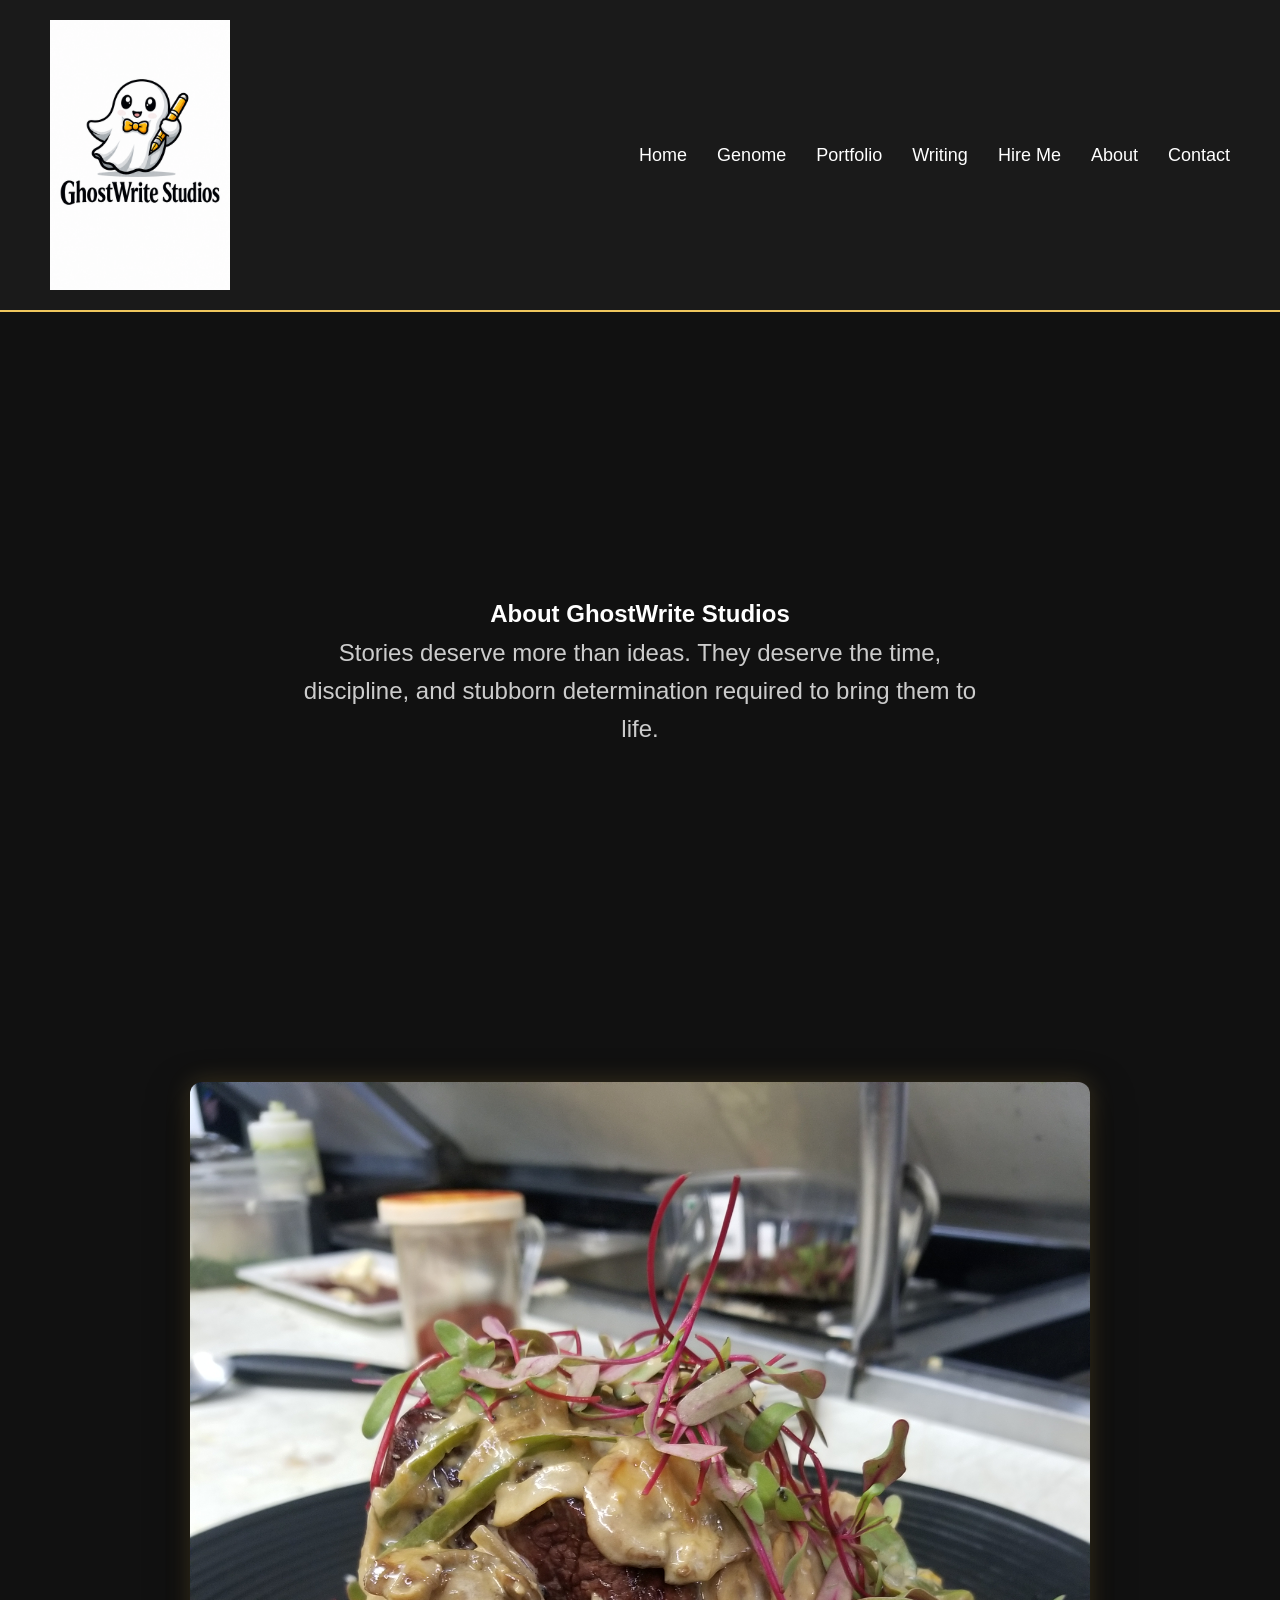
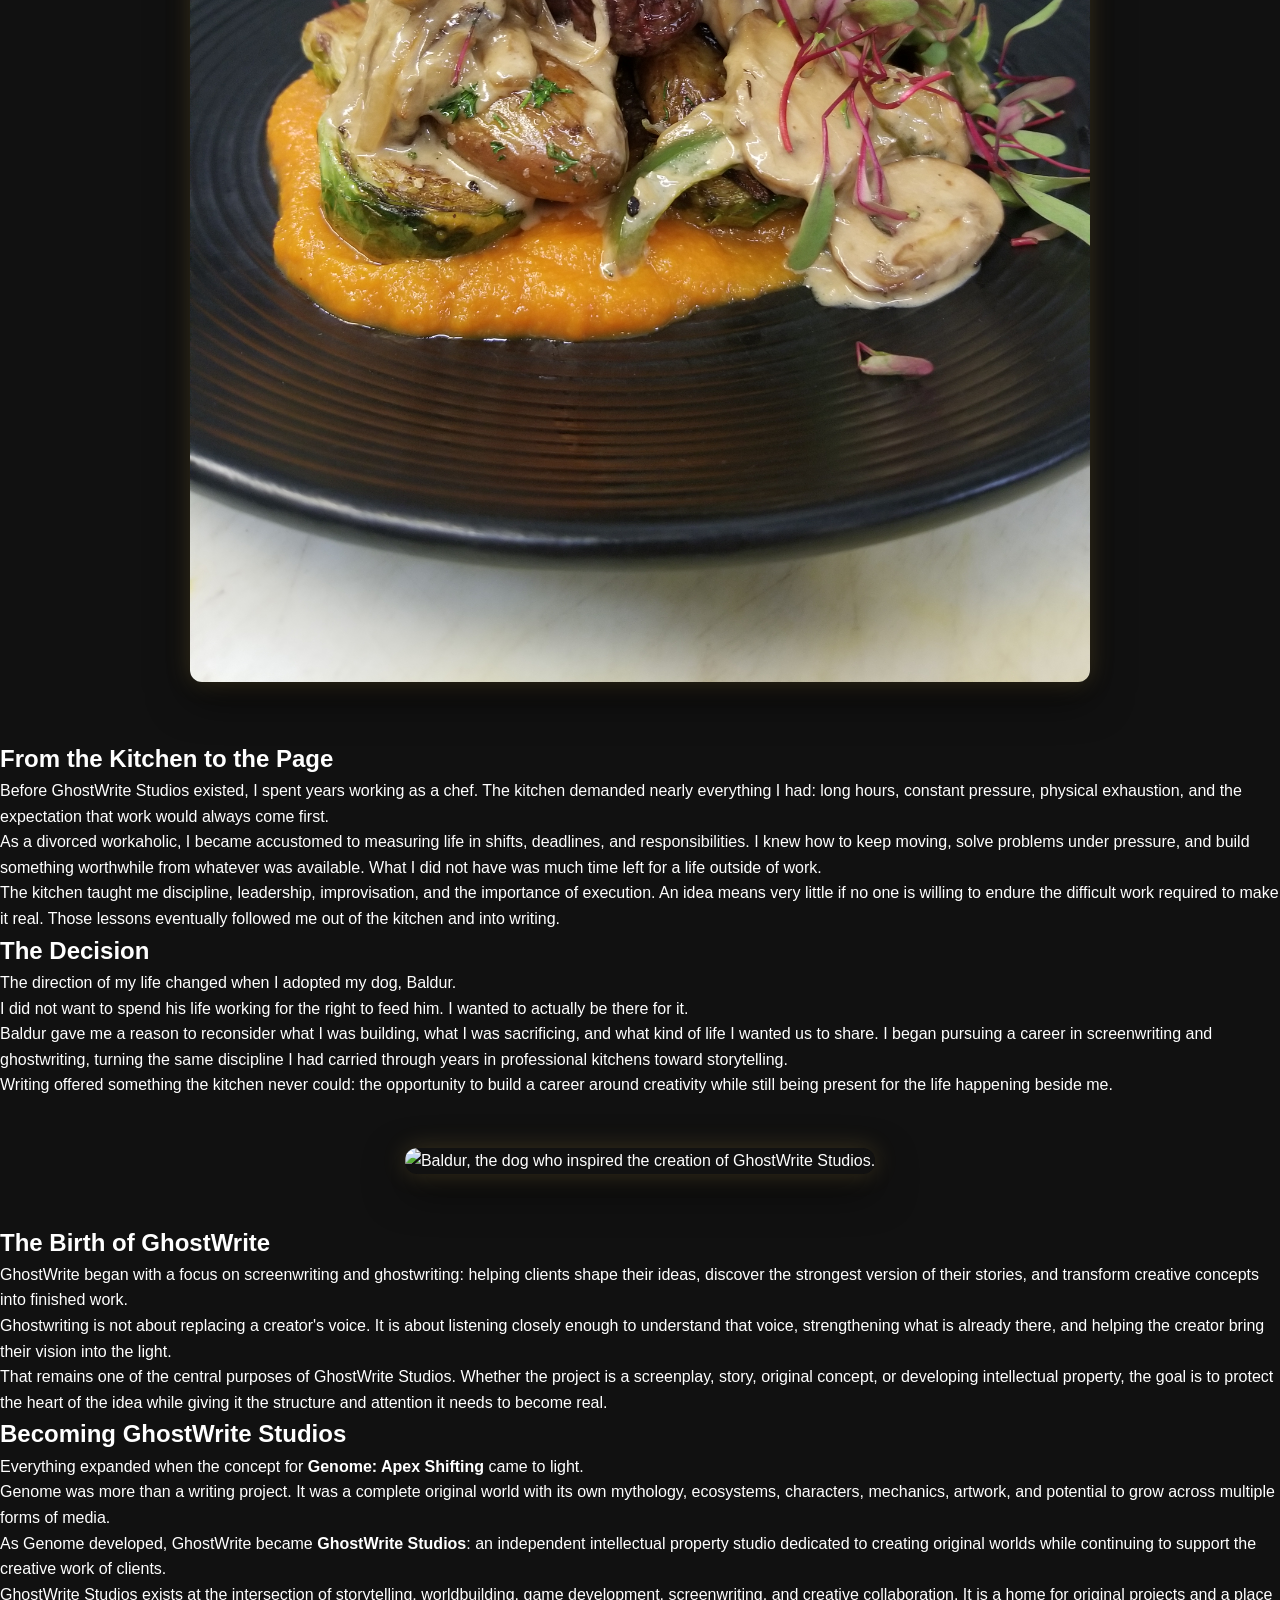
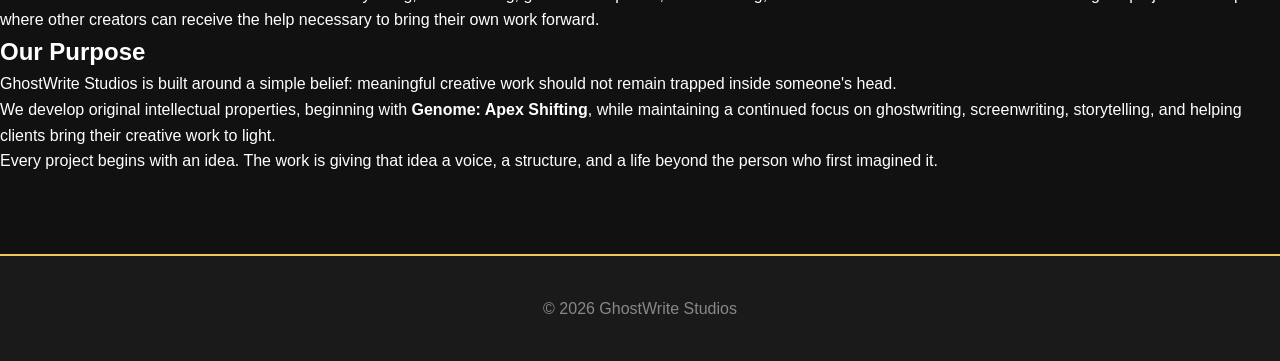
==== pages/about.html @ 15232d63 "Complete GhostWrite Studios website" ====
<!DOCTYPE html>
<html lang="en">
<head>
    <meta charset="UTF-8">
    <meta name="viewport" content="width=device-width, initial-scale=1.0">

    <title>About | GhostWrite Studios</title>

    <link rel="stylesheet" href="../styles.css">
</head>

<body>

<header>

    <img
        src="../GhostwriteStudios.png"
        alt="GhostWrite Studios Logo"
        class="logo"
    >

    <nav>
        <a href="../index.html">Home</a>
        <a href="genome.html">Genome</a>
        <a href="portfolio.html">Portfolio</a>
        <a href="writing.html">Writing</a>
        <a href="hireme.html">Hire Me</a>
        <a href="about.html">About</a>
        <a href="contact.html">Contact</a>
    </nav>

</header>

<main>

    <section class="hero">

        <h1>About GhostWrite Studios</h1>

        <p>
            Stories deserve more than ideas. They deserve the time, discipline,
            and stubborn determination required to bring them to life.
        </p>

    </section>
<section class="about-image">
    <img src="../steakdinner.jpg" alt="A plated steak dinner representing years spent as a professional chef.">
</section>
    <section class="lore">

        <h2>From the Kitchen to the Page</h2>

        <p>
            Before GhostWrite Studios existed, I spent years working as a chef.
            The kitchen demanded nearly everything I had: long hours, constant
            pressure, physical exhaustion, and the expectation that work would
            always come first.
        </p>

        <p>
            As a divorced workaholic, I became accustomed to measuring life in
            shifts, deadlines, and responsibilities. I knew how to keep moving,
            solve problems under pressure, and build something worthwhile from
            whatever was available. What I did not have was much time left for
            a life outside of work.
        </p>

        <p>
            The kitchen taught me discipline, leadership, improvisation, and the
            importance of execution. An idea means very little if no one is
            willing to endure the difficult work required to make it real.
            Those lessons eventually followed me out of the kitchen and into
            writing.
        </p>

    </section>

    <section class="lore">

        <h2>The Decision</h2>

        <p>
            The direction of my life changed when I adopted my dog, Baldur.
        </p>

        <p>
            I did not want to spend his life working for the right to feed him.
            I wanted to actually be there for it.
        </p>

        <p>
            Baldur gave me a reason to reconsider what I was building, what I
            was sacrificing, and what kind of life I wanted us to share. I began
            pursuing a career in screenwriting and ghostwriting, turning the
            same discipline I had carried through years in professional
            kitchens toward storytelling.
        </p>

        <p>
            Writing offered something the kitchen never could: the opportunity
            to build a career around creativity while still being present for
            the life happening beside me.
        </p>
<section class="about-image">
    <img src="../Baldur.jpeg" alt="Baldur, the dog who inspired the creation of GhostWrite Studios.">
</section>
    </section>

    <section class="lore">

        <h2>The Birth of GhostWrite</h2>

        <p>
            GhostWrite began with a focus on screenwriting and ghostwriting:
            helping clients shape their ideas, discover the strongest version
            of their stories, and transform creative concepts into finished
            work.
        </p>

        <p>
            Ghostwriting is not about replacing a creator's voice. It is about
            listening closely enough to understand that voice, strengthening
            what is already there, and helping the creator bring their vision
            into the light.
        </p>

        <p>
            That remains one of the central purposes of GhostWrite Studios.
            Whether the project is a screenplay, story, original concept, or
            developing intellectual property, the goal is to protect the heart
            of the idea while giving it the structure and attention it needs
            to become real.
        </p>

    </section>

    <section class="lore">

        <h2>Becoming GhostWrite Studios</h2>

        <p>
            Everything expanded when the concept for
            <strong>Genome: Apex Shifting</strong> came to light.
        </p>

        <p>
            Genome was more than a writing project. It was a complete original
            world with its own mythology, ecosystems, characters, mechanics,
            artwork, and potential to grow across multiple forms of media.
        </p>

        <p>
            As Genome developed, GhostWrite became
            <strong>GhostWrite Studios</strong>: an independent intellectual
            property studio dedicated to creating original worlds while
            continuing to support the creative work of clients.
        </p>

        <p>
            GhostWrite Studios exists at the intersection of storytelling,
            worldbuilding, game development, screenwriting, and creative
            collaboration. It is a home for original projects and a place where
            other creators can receive the help necessary to bring their own
            work forward.
        </p>

    </section>

    <section class="lore">

        <h2>Our Purpose</h2>

        <p>
            GhostWrite Studios is built around a simple belief: meaningful
            creative work should not remain trapped inside someone's head.
        </p>

        <p>
            We develop original intellectual properties, beginning with
            <strong>Genome: Apex Shifting</strong>, while maintaining a
            continued focus on ghostwriting, screenwriting, storytelling, and
            helping clients bring their creative work to light.
        </p>

        <p>
            Every project begins with an idea. The work is giving that idea a
            voice, a structure, and a life beyond the person who first imagined
            it.
        </p>

    </section>

</main>

<footer>

    <p>
        © 2026 GhostWrite Studios
    </p>

</footer>

</body>
</html>
---- styles.css ----
/* ==========================
   GhostWrite Studios
   ========================== */

* {
    margin: 0;
    padding: 0;
    box-sizing: border-box;
}

body {
    background: #111111;
    color: #ffffff;
    font-family: Arial, Helvetica, sans-serif;
    line-height: 1.6;
}

/* ==========================
   Header
   ========================== */

header {
    display: flex;
    justify-content: space-between;
    align-items: center;
    background: #1a1a1a;
    padding: 20px 50px;
    border-bottom: 2px solid #f0c75e;
}

.logo {
    width: 180px;
    height: auto;
}

/* ==========================
   Navigation
   ========================== */

nav {
    display: flex;
    gap: 30px;
}

nav a {
    color: white;
    text-decoration: none;
    font-size: 18px;
    transition: .3s;
}

nav a:hover {
    color: #f0c75e;
}

/* ==========================
   Hero Section
   ========================== */

.hero {
    min-height: 80vh;

    display: flex;
    flex-direction: column;
    justify-content: center;
    align-items: center;

    text-align: center;

    padding: 40px;
}

.hero h2 {
    font-size: 72px;
    margin-bottom: 25px;
    color: white;
}

.hero p {
    max-width: 700px;
    font-size: 24px;
    color: #cccccc;
}

/* ==========================
   Buttons
   ========================== */

.button {
    display: inline-block;

    margin-top: 35px;

    padding: 15px 35px;

    background: #f0c75e;

    color: black;

    text-decoration: none;

    font-weight: bold;

    border-radius: 8px;

    transition: .3s;
}

.button:hover {

    background: white;

    transform: translateY(-2px);

}

/* ==========================
   Footer
   ========================== */

footer {

    background: #1a1a1a;

    text-align: center;

    padding: 40px;

    margin-top: 80px;

    border-top: 2px solid #f0c75e;

}

footer p {

    color: #888888;

}

/* ==========================
   Mobile
   ========================== */

@media (max-width: 900px) {

header {

    flex-direction: column;

    gap: 20px;

}

nav {

    flex-wrap: wrap;

    justify-content: center;

}

.hero h2 {

    font-size: 42px;

}

.hero p {

    font-size: 20px;

}

.logo {

    width: 140px;

}

}
/* ==========================
   Genome Banners
   ========================== */

.banner {
    width: 100%;
    overflow: hidden;
}

.banner img {
    display: block;
    width: 100%;
    max-width: 100%;
    height: auto;
}
/* ==========================
   Card Showcase
   ========================== */

.card-showcase {
    text-align: center;
    padding: 60px 20px;
}

.card-showcase img {
    width: 100%;
    max-width: 450px;
    height: auto;

    border-radius: 18px;

    box-shadow:
        0 0 25px rgba(240,199,94,.25),
        0 0 60px rgba(0,0,0,.6);

    transition: transform .3s ease;
}

.card-showcase img:hover {
    transform: scale(1.03);
}/* ==========================
   Loki's Proposal Banner
   ========================== */

.proposal-banner {
    text-align: center;
    padding: 60px 20px;
}

.proposal-banner img {
    display: block;
    width: 100%;
    max-width: 1200px;
    height: auto;
    margin: 0 auto;

    border-radius: 12px;

    box-shadow:
        0 0 25px rgba(240, 199, 94, 0.25),
        0 15px 40px rgba(0, 0, 0, 0.6);
}/* ==========================
   Contact Form
   ========================== */

.contact-form {
    max-width: 700px;
    margin: 60px auto;
    padding: 0 20px;
}

.contact-form form {
    display: flex;
    flex-direction: column;
    gap: 20px;
}

.contact-form input,
.contact-form textarea {

    background: #1d1d1d;
    color: white;

    border: 2px solid #cfa44b;

    padding: 15px;

    font-size: 1rem;

    border-radius: 8px;
}

.contact-form button {

    background: #cfa44b;
    color: black;

    border: none;

    padding: 16px;

    font-size: 1rem;

    font-weight: bold;

    cursor: pointer;

    border-radius: 8px;

    transition: .3s;
}

.contact-form button:hover {

    background: #e2bc67;

    transform: translateY(-2px);

}/* ==========================
   About Page Images
   ========================== */

.about-image {
    text-align: center;
    padding: 50px 20px;
}

.about-image img {
    width: 100%;
    max-width: 900px;
    height: auto;

    border-radius: 12px;

    box-shadow:
        0 0 25px rgba(240, 199, 94, 0.2),
        0 15px 40px rgba(0, 0, 0, 0.6);
}.about-image {
    text-align: center;
    padding: 50px 20px;
}

.about-image img {
    width: 100%;
    max-width: 900px;
    height: auto;

    border-radius: 12px;

    box-shadow:
        0 0 25px rgba(240, 199, 94, 0.2),
        0 15px 40px rgba(0, 0, 0, 0.6);
}/* ==========================
   Portfolio Image
   ========================== */

.portfolio-image {
    text-align: center;
    padding: 40px 20px;
}

.portfolio-image img {

    width: 100%;
    max-width: 900px;
    height: auto;

    border-radius: 14px;

    box-shadow:
        0 0 30px rgba(240,199,94,.25),
        0 20px 50px rgba(0,0,0,.55);
}
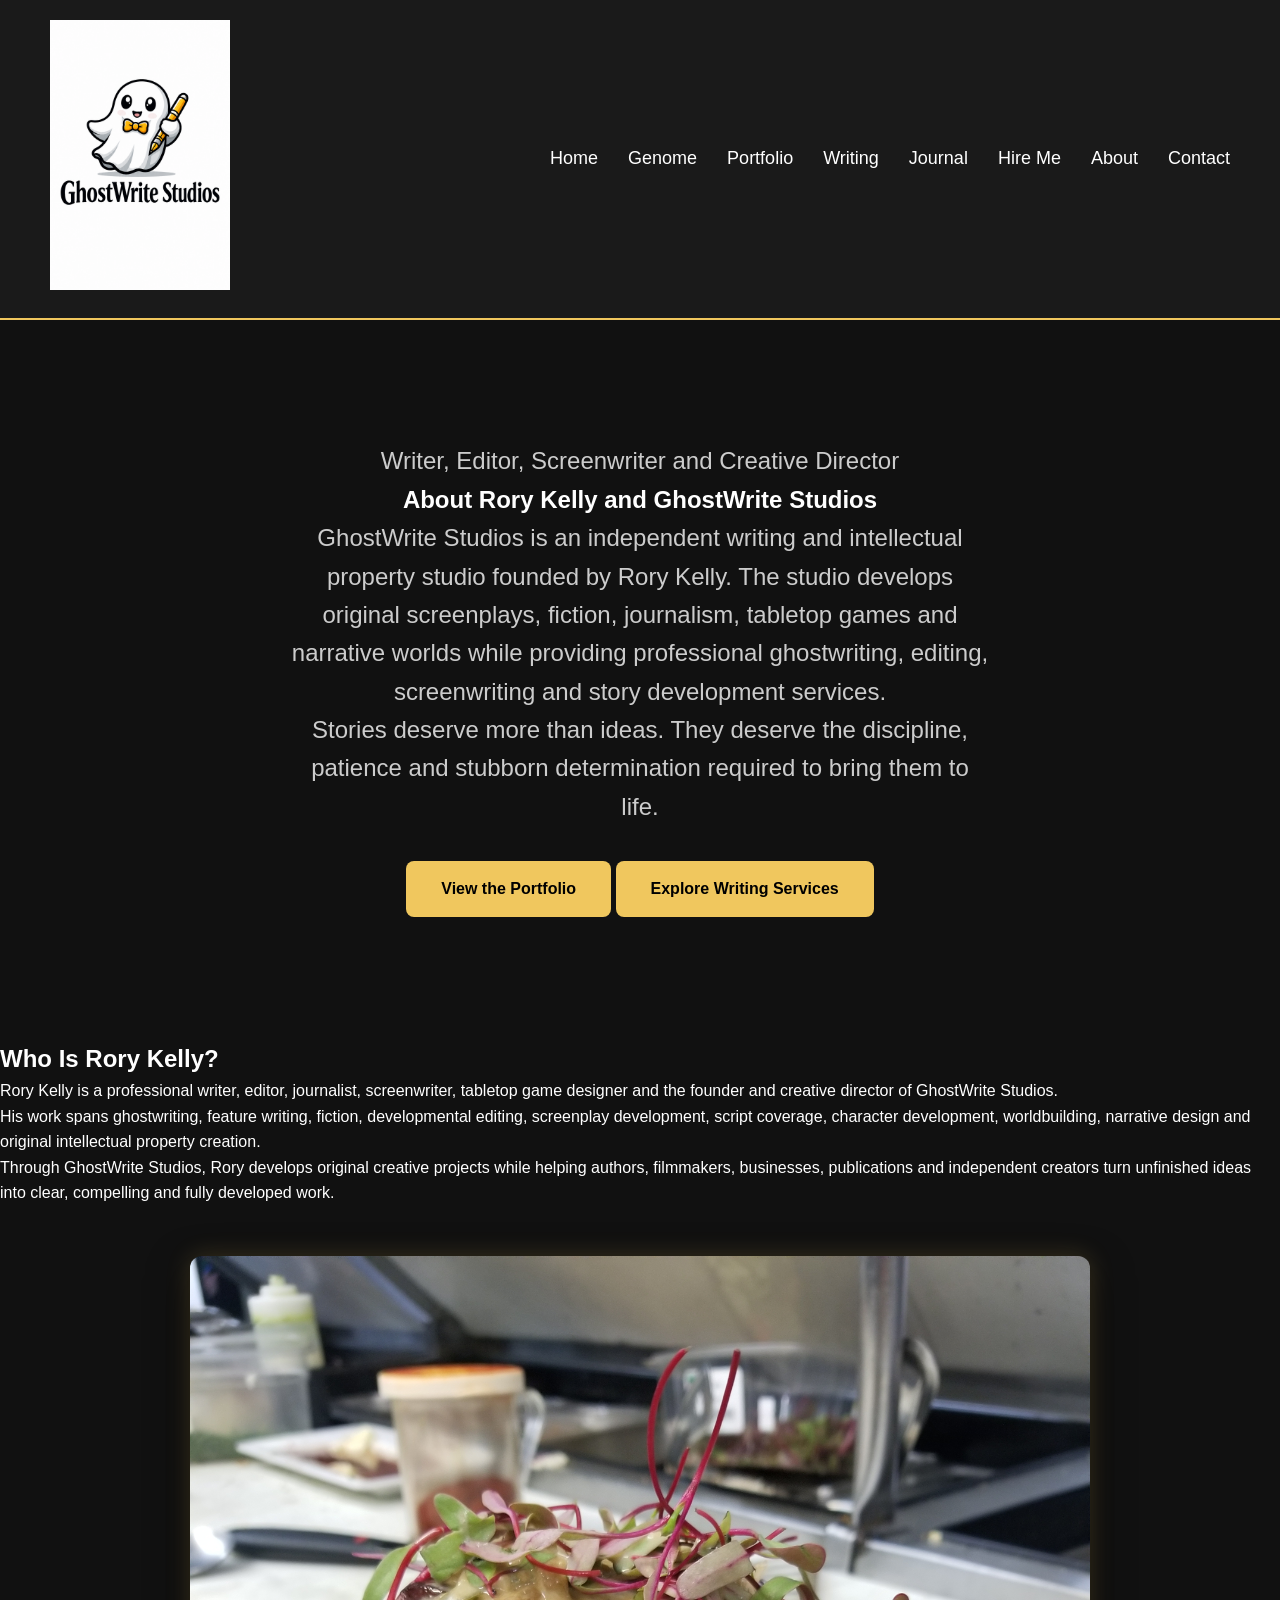
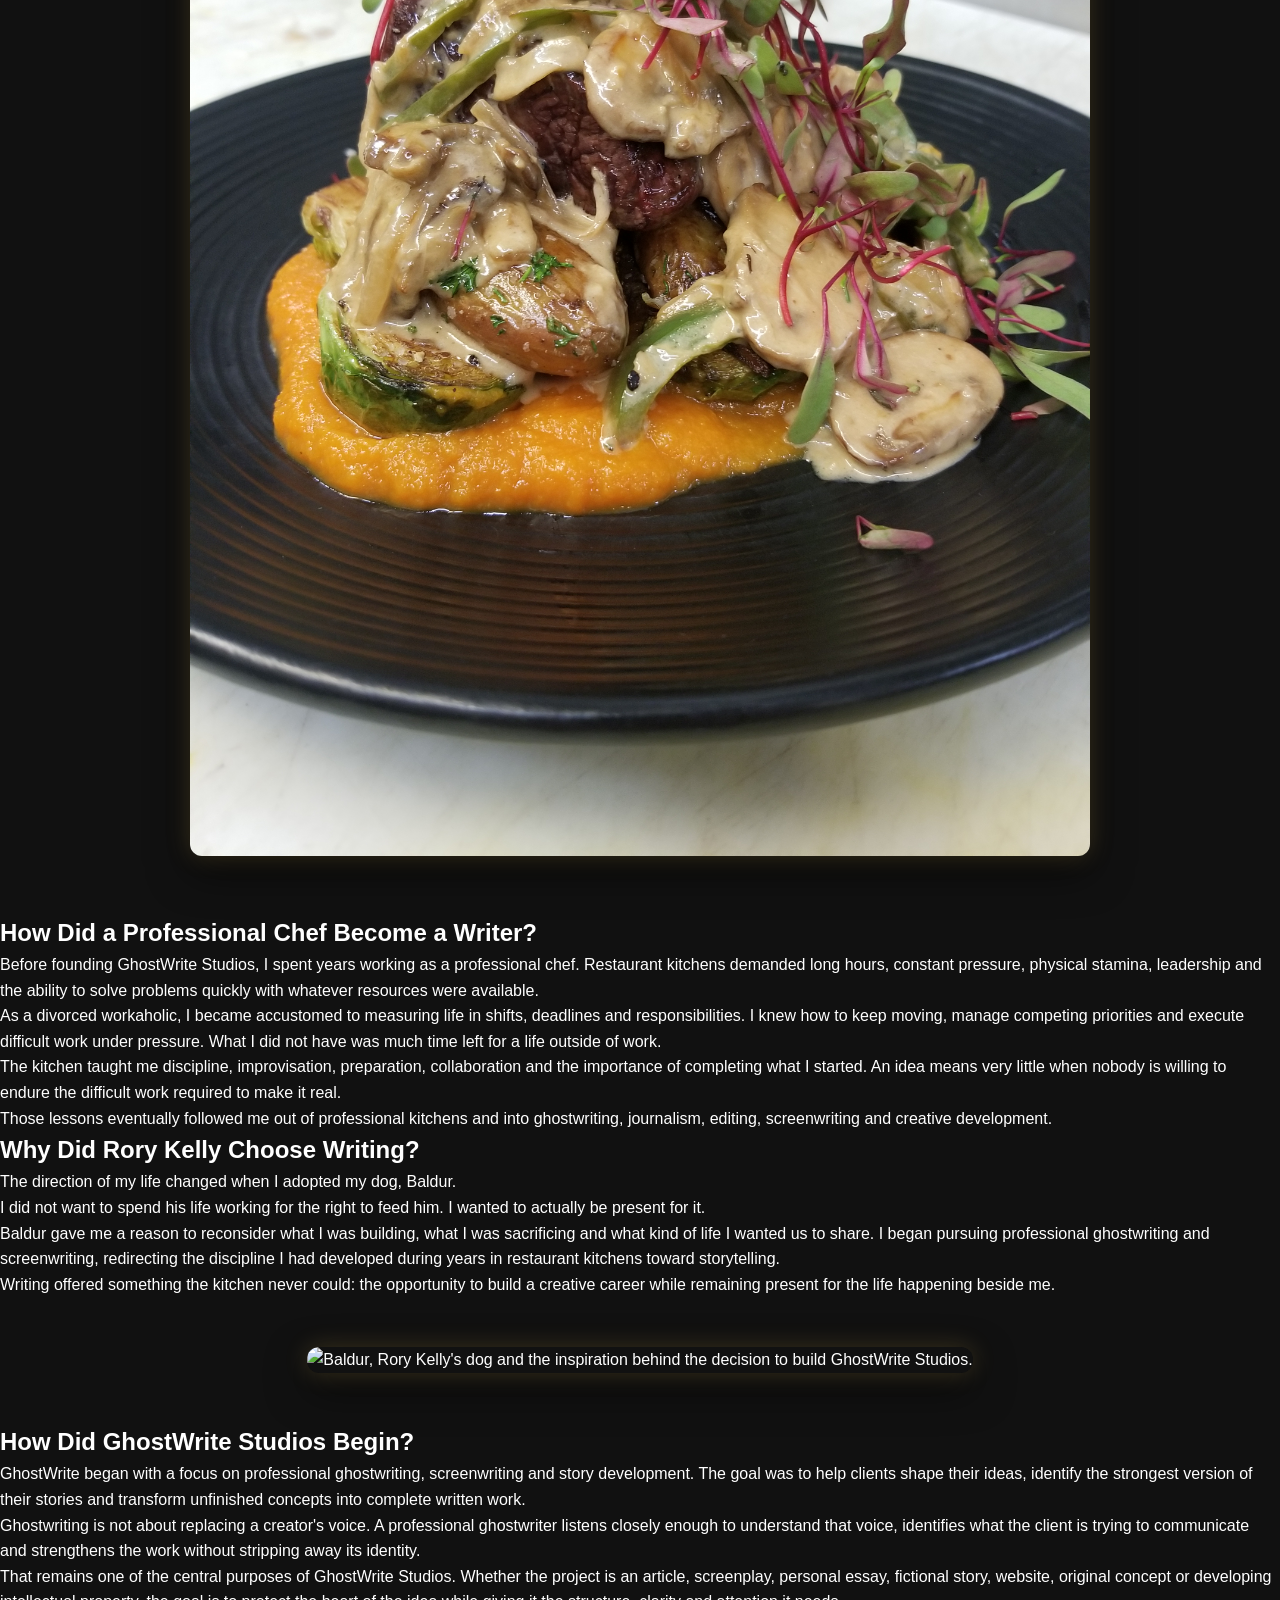
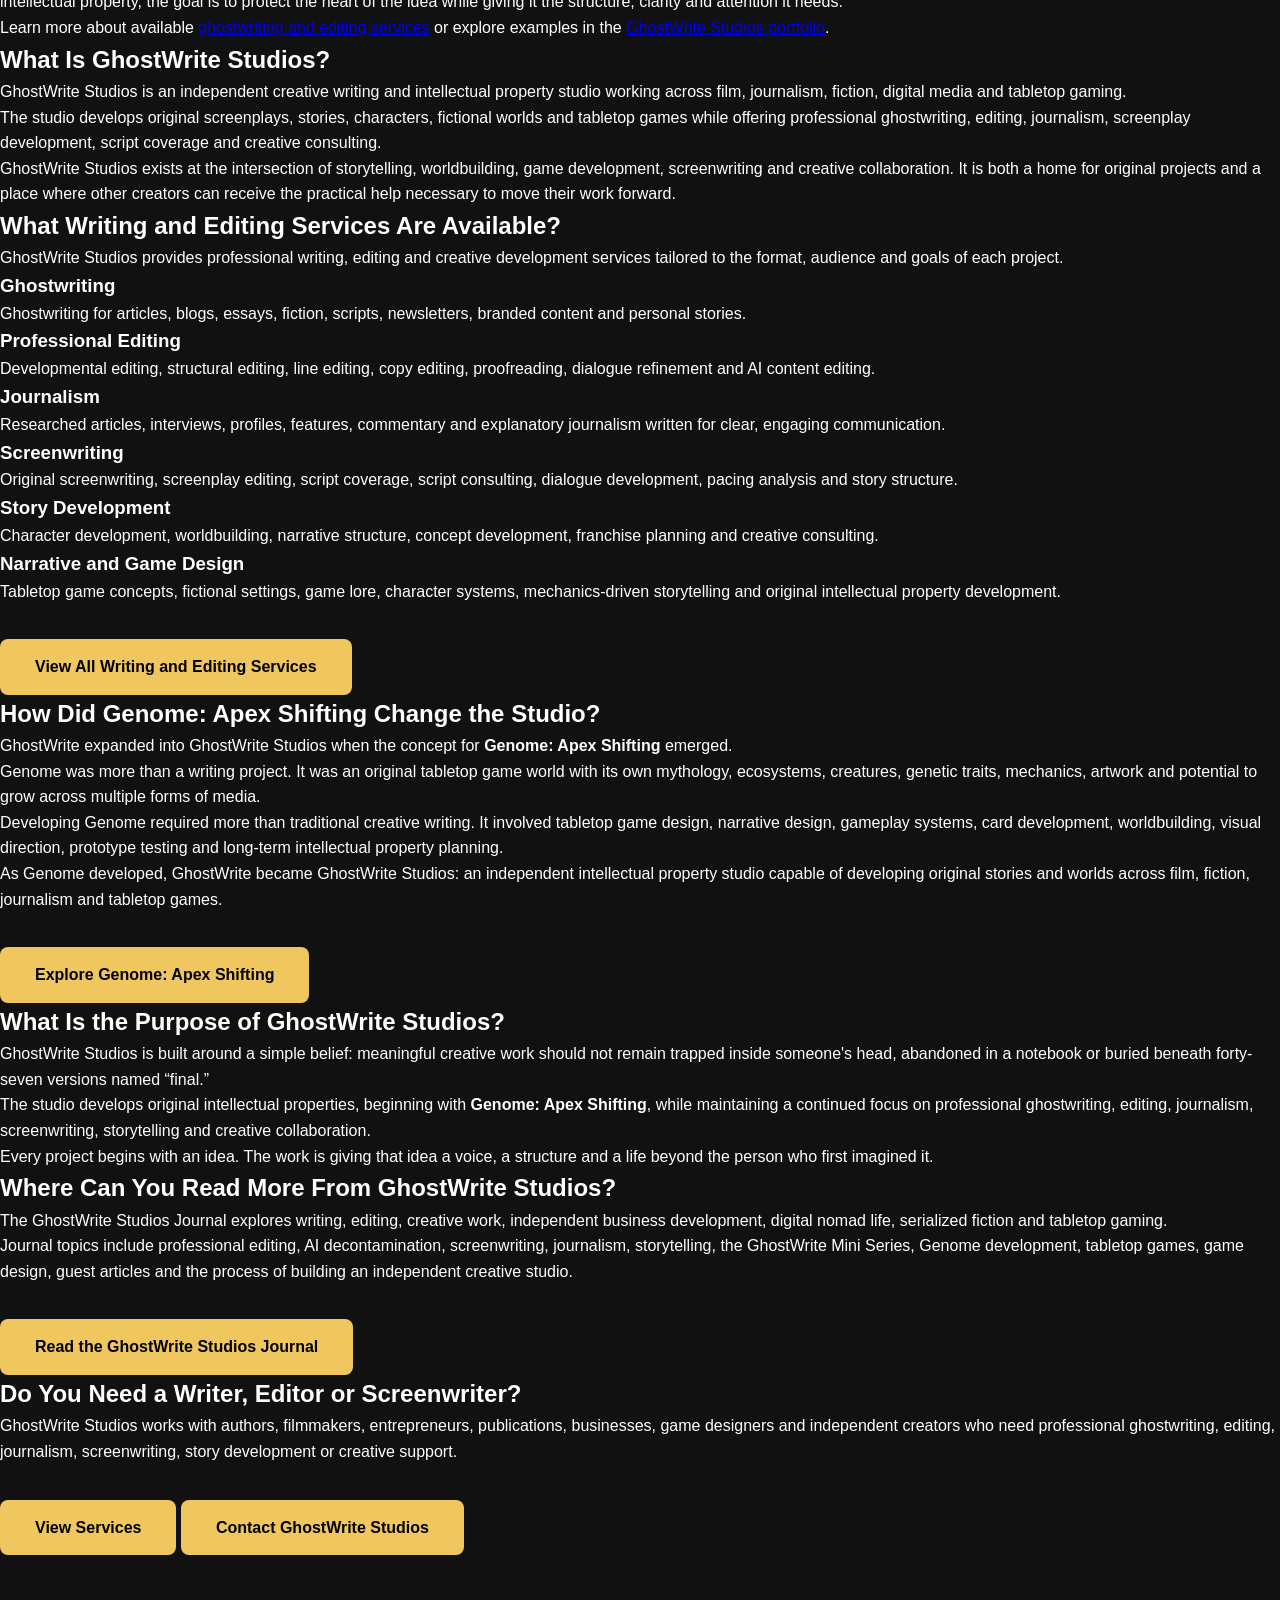
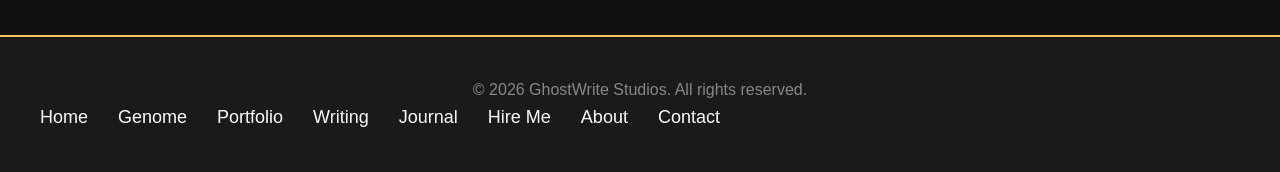
==== commit 3c0cb63b: "Rebuild website architecture for SEO and AEO" ====
--- a/pages/about.html
+++ b/pages/about.html
@@ -2,202 +2,609 @@
 <html lang="en">
 <head>
     <meta charset="UTF-8">
+
     <meta name="viewport" content="width=device-width, initial-scale=1.0">
 
-    <title>About | GhostWrite Studios</title>
+    <title>
+        About Rory Kelly and GhostWrite Studios | Writer, Editor and Screenwriter
+    </title>
+
+    <meta
+        name="description"
+        content="Learn about Rory Kelly, founder of GhostWrite Studios, an independent writing and intellectual property studio specializing in ghostwriting, editing, journalism, screenwriting, story development and tabletop game design."
+    >
+
+    <meta
+        name="keywords"
+        content="Rory Kelly, GhostWrite Studios, professional ghostwriter, freelance writer, professional editor, journalist, screenwriter, screenplay writer, screenplay editor, script consultant, story development, creative writing, fiction writing, tabletop game designer, narrative designer, intellectual property studio, Genome Apex Shifting"
+    >
+
+    <meta name="author" content="Rory Kelly">
+
+    <meta property="og:type" content="profile">
+
+    <meta
+        property="og:title"
+        content="About Rory Kelly and GhostWrite Studios"
+    >
+
+    <meta
+        property="og:description"
+        content="Meet Rory Kelly, founder of GhostWrite Studios, and learn how years in professional kitchens led to a career in ghostwriting, editing, journalism, screenwriting and original intellectual property development."
+    >
+
+    <meta
+        property="og:image"
+        content="https://ghostwritestudios.com/GhostwriteStudios.png"
+    >
+
+    <meta
+        property="og:url"
+        content="https://ghostwritestudios.com/pages/about.html"
+    >
+
+    <meta name="twitter:card" content="summary_large_image">
+
+    <link
+        rel="canonical"
+        href="https://ghostwritestudios.com/pages/about.html"
+    >
 
     <link rel="stylesheet" href="../styles.css">
+
+    <!-- Google tag (gtag.js) -->
+    <script
+        async
+        src="https://www.googletagmanager.com/gtag/js?id=G-5FK2X831EN">
+    </script>
+
+    <script>
+        window.dataLayer = window.dataLayer || [];
+
+        function gtag() {
+            dataLayer.push(arguments);
+        }
+
+        gtag('js', new Date());
+        gtag('config', 'G-5FK2X831EN');
+    </script>
+
+    <script type="application/ld+json">
+    {
+        "@context": "https://schema.org",
+        "@type": "AboutPage",
+        "name": "About Rory Kelly and GhostWrite Studios",
+        "url": "https://ghostwritestudios.com/pages/about.html",
+        "description": "Learn about Rory Kelly, founder and creative director of GhostWrite Studios, an independent writing and intellectual property studio.",
+        "mainEntity": {
+            "@type": "Person",
+            "name": "Rory Kelly",
+            "jobTitle": "Founder and Creative Director",
+            "url": "https://ghostwritestudios.com/pages/about.html",
+            "worksFor": {
+                "@type": "Organization",
+                "name": "GhostWrite Studios",
+                "url": "https://ghostwritestudios.com/"
+            },
+            "knowsAbout": [
+                "Ghostwriting",
+                "Editing",
+                "Journalism",
+                "Screenwriting",
+                "Screenplay Editing",
+                "Story Development",
+                "Creative Writing",
+                "Fiction Writing",
+                "Narrative Design",
+                "Tabletop Game Design",
+                "Intellectual Property Development"
+            ]
+        }
+    }
+    </script>
+
+    <script type="application/ld+json">
+    {
+        "@context": "https://schema.org",
+        "@type": "FAQPage",
+        "mainEntity": [
+            {
+                "@type": "Question",
+                "name": "Who is Rory Kelly?",
+                "acceptedAnswer": {
+                    "@type": "Answer",
+                    "text": "Rory Kelly is the founder and creative director of GhostWrite Studios. His work includes ghostwriting, editing, journalism, screenwriting, fiction, story development, narrative design and tabletop game development."
+                }
+            },
+            {
+                "@type": "Question",
+                "name": "What is GhostWrite Studios?",
+                "acceptedAnswer": {
+                    "@type": "Answer",
+                    "text": "GhostWrite Studios is an independent writing and intellectual property studio that develops original stories, screenplays, tabletop games and narrative worlds while providing professional writing, editing and creative development services."
+                }
+            },
+            {
+                "@type": "Question",
+                "name": "Why did Rory Kelly become a writer?",
+                "acceptedAnswer": {
+                    "@type": "Answer",
+                    "text": "After years working as a professional chef, Rory Kelly pursued writing to build a creative career that allowed more time for storytelling, original projects and life outside of demanding restaurant kitchens."
+                }
+            },
+            {
+                "@type": "Question",
+                "name": "What services does GhostWrite Studios provide?",
+                "acceptedAnswer": {
+                    "@type": "Answer",
+                    "text": "GhostWrite Studios provides ghostwriting, developmental editing, line editing, copy editing, journalism, article writing, screenwriting, screenplay editing, script coverage, story development, creative consulting and narrative design."
+                }
+            },
+            {
+                "@type": "Question",
+                "name": "What is Genome: Apex Shifting?",
+                "acceptedAnswer": {
+                    "@type": "Answer",
+                    "text": "Genome: Apex Shifting is an original strategic tabletop card game developed by GhostWrite Studios. It combines evolving creatures, ecosystems, genetic traits, tactical decisions and competitive gameplay."
+                }
+            }
+        ]
+    }
+    </script>
 </head>
 
 <body>
 
 <header>
 
-    <img
-        src="../GhostwriteStudios.png"
-        alt="GhostWrite Studios Logo"
-        class="logo"
-    >
-
-    <nav>
+    <a href="../index.html" aria-label="GhostWrite Studios home">
+        <img
+            src="../GhostwriteStudios.png"
+            alt="GhostWrite Studios logo"
+            class="logo"
+        >
+    </a>
+
+    <nav aria-label="Main navigation">
         <a href="../index.html">Home</a>
         <a href="genome.html">Genome</a>
         <a href="portfolio.html">Portfolio</a>
         <a href="writing.html">Writing</a>
+        <a href="journal.html">Journal</a>
+        <a href="hireme.html">Hire Me</a>
+        <a href="about.html" aria-current="page">About</a>
+        <a href="contact.html">Contact</a>
+    </nav>
+
+</header>
+
+<main>
+
+    <section class="hero">
+
+        <p class="eyebrow">
+            Writer, Editor, Screenwriter and Creative Director
+        </p>
+
+        <h1>About Rory Kelly and GhostWrite Studios</h1>
+
+        <p>
+            GhostWrite Studios is an independent writing and intellectual
+            property studio founded by Rory Kelly. The studio develops original
+            screenplays, fiction, journalism, tabletop games and narrative
+            worlds while providing professional ghostwriting, editing,
+            screenwriting and story development services.
+        </p>
+
+        <p>
+            Stories deserve more than ideas. They deserve the discipline,
+            patience and stubborn determination required to bring them to life.
+        </p>
+
+        <div class="hero-actions">
+            <a href="portfolio.html" class="button">
+                View the Portfolio
+            </a>
+
+            <a href="hireme.html" class="button button-secondary">
+                Explore Writing Services
+            </a>
+        </div>
+
+    </section>
+
+    <section class="lore">
+
+        <h2>Who Is Rory Kelly?</h2>
+
+        <p>
+            Rory Kelly is a professional writer, editor, journalist,
+            screenwriter, tabletop game designer and the founder and creative
+            director of GhostWrite Studios.
+        </p>
+
+        <p>
+            His work spans ghostwriting, feature writing, fiction,
+            developmental editing, screenplay development, script coverage,
+            character development, worldbuilding, narrative design and
+            original intellectual property creation.
+        </p>
+
+        <p>
+            Through GhostWrite Studios, Rory develops original creative
+            projects while helping authors, filmmakers, businesses,
+            publications and independent creators turn unfinished ideas into
+            clear, compelling and fully developed work.
+        </p>
+
+    </section>
+
+    <section class="about-image">
+
+        <img
+            src="../steakdinner.jpg"
+            alt="A professionally plated steak dinner representing Rory Kelly's background as a chef before founding GhostWrite Studios."
+            loading="lazy"
+        >
+
+    </section>
+
+    <section class="lore">
+
+        <h2>How Did a Professional Chef Become a Writer?</h2>
+
+        <p>
+            Before founding GhostWrite Studios, I spent years working as a
+            professional chef. Restaurant kitchens demanded long hours,
+            constant pressure, physical stamina, leadership and the ability to
+            solve problems quickly with whatever resources were available.
+        </p>
+
+        <p>
+            As a divorced workaholic, I became accustomed to measuring life in
+            shifts, deadlines and responsibilities. I knew how to keep moving,
+            manage competing priorities and execute difficult work under
+            pressure. What I did not have was much time left for a life outside
+            of work.
+        </p>
+
+        <p>
+            The kitchen taught me discipline, improvisation, preparation,
+            collaboration and the importance of completing what I started. An
+            idea means very little when nobody is willing to endure the
+            difficult work required to make it real.
+        </p>
+
+        <p>
+            Those lessons eventually followed me out of professional kitchens
+            and into ghostwriting, journalism, editing, screenwriting and
+            creative development.
+        </p>
+
+    </section>
+
+    <section class="lore">
+
+        <h2>Why Did Rory Kelly Choose Writing?</h2>
+
+        <p>
+            The direction of my life changed when I adopted my dog, Baldur.
+        </p>
+
+        <p>
+            I did not want to spend his life working for the right to feed him.
+            I wanted to actually be present for it.
+        </p>
+
+        <p>
+            Baldur gave me a reason to reconsider what I was building, what I
+            was sacrificing and what kind of life I wanted us to share. I began
+            pursuing professional ghostwriting and screenwriting, redirecting
+            the discipline I had developed during years in restaurant kitchens
+            toward storytelling.
+        </p>
+
+        <p>
+            Writing offered something the kitchen never could: the opportunity
+            to build a creative career while remaining present for the life
+            happening beside me.
+        </p>
+
+    </section>
+
+    <section class="about-image">
+
+        <img
+            src="../Baldur.jpeg"
+            alt="Baldur, Rory Kelly's dog and the inspiration behind the decision to build GhostWrite Studios."
+            loading="lazy"
+        >
+
+    </section>
+
+    <section class="lore">
+
+        <h2>How Did GhostWrite Studios Begin?</h2>
+
+        <p>
+            GhostWrite began with a focus on professional ghostwriting,
+            screenwriting and story development. The goal was to help clients
+            shape their ideas, identify the strongest version of their stories
+            and transform unfinished concepts into complete written work.
+        </p>
+
+        <p>
+            Ghostwriting is not about replacing a creator's voice. A
+            professional ghostwriter listens closely enough to understand that
+            voice, identifies what the client is trying to communicate and
+            strengthens the work without stripping away its identity.
+        </p>
+
+        <p>
+            That remains one of the central purposes of GhostWrite Studios.
+            Whether the project is an article, screenplay, personal essay,
+            fictional story, website, original concept or developing
+            intellectual property, the goal is to protect the heart of the idea
+            while giving it the structure, clarity and attention it needs.
+        </p>
+
+        <p>
+            Learn more about available
+            <a href="hireme.html">ghostwriting and editing services</a>
+            or explore examples in the
+            <a href="portfolio.html">GhostWrite Studios portfolio</a>.
+        </p>
+
+    </section>
+
+    <section class="lore">
+
+        <h2>What Is GhostWrite Studios?</h2>
+
+        <p>
+            GhostWrite Studios is an independent creative writing and
+            intellectual property studio working across film, journalism,
+            fiction, digital media and tabletop gaming.
+        </p>
+
+        <p>
+            The studio develops original screenplays, stories, characters,
+            fictional worlds and tabletop games while offering professional
+            ghostwriting, editing, journalism, screenplay development, script
+            coverage and creative consulting.
+        </p>
+
+        <p>
+            GhostWrite Studios exists at the intersection of storytelling,
+            worldbuilding, game development, screenwriting and creative
+            collaboration. It is both a home for original projects and a place
+            where other creators can receive the practical help necessary to
+            move their work forward.
+        </p>
+
+    </section>
+
+    <section class="lore">
+
+        <h2>What Writing and Editing Services Are Available?</h2>
+
+        <p>
+            GhostWrite Studios provides professional writing, editing and
+            creative development services tailored to the format, audience and
+            goals of each project.
+        </p>
+
+        <div class="cards">
+
+            <article class="card">
+
+                <h3>Ghostwriting</h3>
+
+                <p>
+                    Ghostwriting for articles, blogs, essays, fiction, scripts,
+                    newsletters, branded content and personal stories.
+                </p>
+
+            </article>
+
+            <article class="card">
+
+                <h3>Professional Editing</h3>
+
+                <p>
+                    Developmental editing, structural editing, line editing,
+                    copy editing, proofreading, dialogue refinement and AI
+                    content editing.
+                </p>
+
+            </article>
+
+            <article class="card">
+
+                <h3>Journalism</h3>
+
+                <p>
+                    Researched articles, interviews, profiles, features,
+                    commentary and explanatory journalism written for clear,
+                    engaging communication.
+                </p>
+
+            </article>
+
+            <article class="card">
+
+                <h3>Screenwriting</h3>
+
+                <p>
+                    Original screenwriting, screenplay editing, script
+                    coverage, script consulting, dialogue development, pacing
+                    analysis and story structure.
+                </p>
+
+            </article>
+
+            <article class="card">
+
+                <h3>Story Development</h3>
+
+                <p>
+                    Character development, worldbuilding, narrative structure,
+                    concept development, franchise planning and creative
+                    consulting.
+                </p>
+
+            </article>
+
+            <article class="card">
+
+                <h3>Narrative and Game Design</h3>
+
+                <p>
+                    Tabletop game concepts, fictional settings, game lore,
+                    character systems, mechanics-driven storytelling and
+                    original intellectual property development.
+                </p>
+
+            </article>
+
+        </div>
+
+        <a href="hireme.html" class="button">
+            View All Writing and Editing Services
+        </a>
+
+    </section>
+
+    <section class="lore">
+
+        <h2>How Did Genome: Apex Shifting Change the Studio?</h2>
+
+        <p>
+            GhostWrite expanded into GhostWrite Studios when the concept for
+            <strong>Genome: Apex Shifting</strong> emerged.
+        </p>
+
+        <p>
+            Genome was more than a writing project. It was an original
+            tabletop game world with its own mythology, ecosystems, creatures,
+            genetic traits, mechanics, artwork and potential to grow across
+            multiple forms of media.
+        </p>
+
+        <p>
+            Developing Genome required more than traditional creative writing.
+            It involved tabletop game design, narrative design, gameplay
+            systems, card development, worldbuilding, visual direction,
+            prototype testing and long-term intellectual property planning.
+        </p>
+
+        <p>
+            As Genome developed, GhostWrite became GhostWrite Studios: an
+            independent intellectual property studio capable of developing
+            original stories and worlds across film, fiction, journalism and
+            tabletop games.
+        </p>
+
+        <a href="genome.html" class="button">
+            Explore Genome: Apex Shifting
+        </a>
+
+    </section>
+
+    <section class="lore">
+
+        <h2>What Is the Purpose of GhostWrite Studios?</h2>
+
+        <p>
+            GhostWrite Studios is built around a simple belief: meaningful
+            creative work should not remain trapped inside someone's head,
+            abandoned in a notebook or buried beneath forty-seven versions
+            named “final.”
+        </p>
+
+        <p>
+            The studio develops original intellectual properties, beginning
+            with <strong>Genome: Apex Shifting</strong>, while maintaining a
+            continued focus on professional ghostwriting, editing, journalism,
+            screenwriting, storytelling and creative collaboration.
+        </p>
+
+        <p>
+            Every project begins with an idea. The work is giving that idea a
+            voice, a structure and a life beyond the person who first imagined
+            it.
+        </p>
+
+    </section>
+
+    <section class="lore">
+
+        <h2>Where Can You Read More From GhostWrite Studios?</h2>
+
+        <p>
+            The GhostWrite Studios Journal explores writing, editing, creative
+            work, independent business development, digital nomad life,
+            serialized fiction and tabletop gaming.
+        </p>
+
+        <p>
+            Journal topics include professional editing, AI decontamination,
+            screenwriting, journalism, storytelling, the GhostWrite Mini
+            Series, Genome development, tabletop games, game design, guest
+            articles and the process of building an independent creative
+            studio.
+        </p>
+
+        <a href="journal.html" class="button">
+            Read the GhostWrite Studios Journal
+        </a>
+
+    </section>
+
+    <section class="cta">
+
+        <h2>Do You Need a Writer, Editor or Screenwriter?</h2>
+
+        <p>
+            GhostWrite Studios works with authors, filmmakers, entrepreneurs,
+            publications, businesses, game designers and independent creators
+            who need professional ghostwriting, editing, journalism,
+            screenwriting, story development or creative support.
+        </p>
+
+        <div class="hero-actions">
+
+            <a href="hireme.html" class="button">
+                View Services
+            </a>
+
+            <a href="contact.html" class="button button-secondary">
+                Contact GhostWrite Studios
+            </a>
+
+        </div>
+
+    </section>
+
+</main>
+
+<footer>
+
+    <p>
+        &copy; 2026 GhostWrite Studios. All rights reserved.
+    </p>
+
+    <nav aria-label="Footer navigation">
+        <a href="../index.html">Home</a>
+        <a href="genome.html">Genome</a>
+        <a href="portfolio.html">Portfolio</a>
+        <a href="writing.html">Writing</a>
+        <a href="journal.html">Journal</a>
         <a href="hireme.html">Hire Me</a>
         <a href="about.html">About</a>
         <a href="contact.html">Contact</a>
     </nav>
 
-</header>
-
-<main>
-
-    <section class="hero">
-
-        <h1>About GhostWrite Studios</h1>
-
-        <p>
-            Stories deserve more than ideas. They deserve the time, discipline,
-            and stubborn determination required to bring them to life.
-        </p>
-
-    </section>
-<section class="about-image">
-    <img src="../steakdinner.jpg" alt="A plated steak dinner representing years spent as a professional chef.">
-</section>
-    <section class="lore">
-
-        <h2>From the Kitchen to the Page</h2>
-
-        <p>
-            Before GhostWrite Studios existed, I spent years working as a chef.
-            The kitchen demanded nearly everything I had: long hours, constant
-            pressure, physical exhaustion, and the expectation that work would
-            always come first.
-        </p>
-
-        <p>
-            As a divorced workaholic, I became accustomed to measuring life in
-            shifts, deadlines, and responsibilities. I knew how to keep moving,
-            solve problems under pressure, and build something worthwhile from
-            whatever was available. What I did not have was much time left for
-            a life outside of work.
-        </p>
-
-        <p>
-            The kitchen taught me discipline, leadership, improvisation, and the
-            importance of execution. An idea means very little if no one is
-            willing to endure the difficult work required to make it real.
-            Those lessons eventually followed me out of the kitchen and into
-            writing.
-        </p>
-
-    </section>
-
-    <section class="lore">
-
-        <h2>The Decision</h2>
-
-        <p>
-            The direction of my life changed when I adopted my dog, Baldur.
-        </p>
-
-        <p>
-            I did not want to spend his life working for the right to feed him.
-            I wanted to actually be there for it.
-        </p>
-
-        <p>
-            Baldur gave me a reason to reconsider what I was building, what I
-            was sacrificing, and what kind of life I wanted us to share. I began
-            pursuing a career in screenwriting and ghostwriting, turning the
-            same discipline I had carried through years in professional
-            kitchens toward storytelling.
-        </p>
-
-        <p>
-            Writing offered something the kitchen never could: the opportunity
-            to build a career around creativity while still being present for
-            the life happening beside me.
-        </p>
-<section class="about-image">
-    <img src="../Baldur.jpeg" alt="Baldur, the dog who inspired the creation of GhostWrite Studios.">
-</section>
-    </section>
-
-    <section class="lore">
-
-        <h2>The Birth of GhostWrite</h2>
-
-        <p>
-            GhostWrite began with a focus on screenwriting and ghostwriting:
-            helping clients shape their ideas, discover the strongest version
-            of their stories, and transform creative concepts into finished
-            work.
-        </p>
-
-        <p>
-            Ghostwriting is not about replacing a creator's voice. It is about
-            listening closely enough to understand that voice, strengthening
-            what is already there, and helping the creator bring their vision
-            into the light.
-        </p>
-
-        <p>
-            That remains one of the central purposes of GhostWrite Studios.
-            Whether the project is a screenplay, story, original concept, or
-            developing intellectual property, the goal is to protect the heart
-            of the idea while giving it the structure and attention it needs
-            to become real.
-        </p>
-
-    </section>
-
-    <section class="lore">
-
-        <h2>Becoming GhostWrite Studios</h2>
-
-        <p>
-            Everything expanded when the concept for
-            <strong>Genome: Apex Shifting</strong> came to light.
-        </p>
-
-        <p>
-            Genome was more than a writing project. It was a complete original
-            world with its own mythology, ecosystems, characters, mechanics,
-            artwork, and potential to grow across multiple forms of media.
-        </p>
-
-        <p>
-            As Genome developed, GhostWrite became
-            <strong>GhostWrite Studios</strong>: an independent intellectual
-            property studio dedicated to creating original worlds while
-            continuing to support the creative work of clients.
-        </p>
-
-        <p>
-            GhostWrite Studios exists at the intersection of storytelling,
-            worldbuilding, game development, screenwriting, and creative
-            collaboration. It is a home for original projects and a place where
-            other creators can receive the help necessary to bring their own
-            work forward.
-        </p>
-
-    </section>
-
-    <section class="lore">
-
-        <h2>Our Purpose</h2>
-
-        <p>
-            GhostWrite Studios is built around a simple belief: meaningful
-            creative work should not remain trapped inside someone's head.
-        </p>
-
-        <p>
-            We develop original intellectual properties, beginning with
-            <strong>Genome: Apex Shifting</strong>, while maintaining a
-            continued focus on ghostwriting, screenwriting, storytelling, and
-            helping clients bring their creative work to light.
-        </p>
-
-        <p>
-            Every project begins with an idea. The work is giving that idea a
-            voice, a structure, and a life beyond the person who first imagined
-            it.
-        </p>
-
-    </section>
-
-</main>
-
-<footer>
-
-    <p>
-        © 2026 GhostWrite Studios
-    </p>
-
 </footer>
 
 </body>
